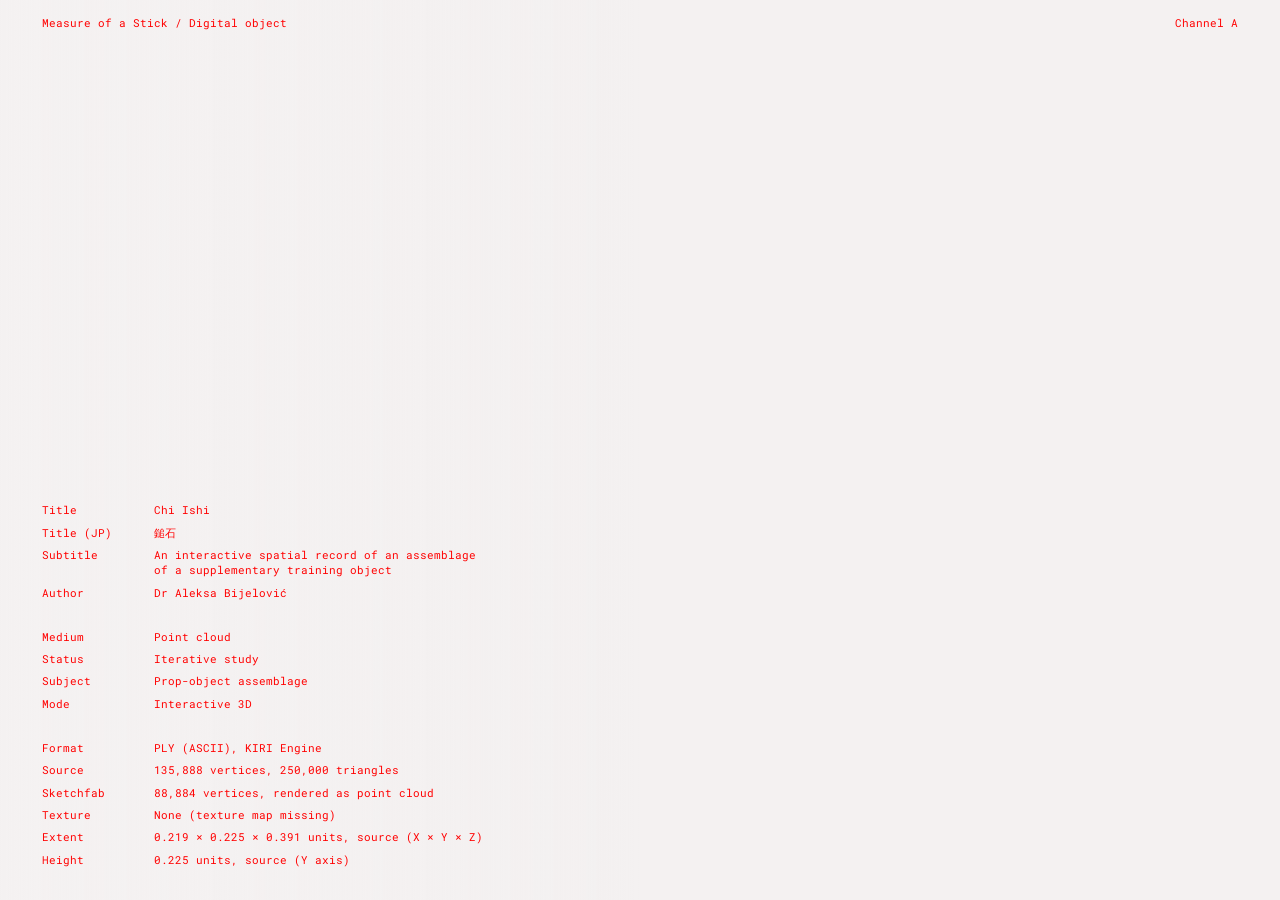
==== channel-a-chi-ishi.html @ 33a5dd03 "Merge branch 'channel-a-merge-title-into-metadata' Co-Authored-By: Claude Haiku 5.5 <noreply@anthrop" ====
<!DOCTYPE html>
<html lang="en">
<head>
<meta charset="UTF-8">

<meta
  name="viewport"
  content="width=device-width, initial-scale=1.0, viewport-fit=cover"
>

<title>Chi Ishi 鎚石</title>

<link rel="icon" href="apple-touch-icon.png" sizes="180x180" type="image/png">
<link rel="apple-touch-icon" href="apple-touch-icon.png">

<!-- Google Fonts: Inter 600 (display) + Roboto Mono (text) -->

<link rel="preconnect" href="https://fonts.googleapis.com">
<link rel="preconnect" href="https://fonts.gstatic.com" crossorigin>

<link
  href="https://fonts.googleapis.com/css2?family=Inter:wght@600&family=Roboto+Mono:ital,wght@0,400;1,400&display=swap"
  rel="stylesheet"
>


<style>

/* =========================================================
   GLOBAL
   Visual principles aligned with Channel B
   (Measure of a Stick)
========================================================= */

:root {
  --light: #F4F1F1;
  --dark: #000000;

  --dark-muted: var(--dark);
  --dark-subtle: rgba(0,0,0,0.42);

  --rule-weight: 1px;
  --rule-dark: rgba(68,64,59,0.24);

  --type-small: calc(var(--type-body) * 0.68);
  --type-body: clamp(0.95rem, 1.25vw, 1.2rem);

  /* Size relations: small = 0.68 x body, display = 2.25 x body */
  --type-display: calc(var(--type-body) * 2.25);

  --page-x: clamp(1.25rem, 3.25vw, 3.5rem);
}


* {
  box-sizing: border-box;
}


html,
body {
  width: 100%;
  height: 100%;
  margin: 0;
}


body {
  overflow: hidden;

  background: var(--light);
  color: var(--dark);

  font-family:
    "Roboto Mono",
    monospace;

  font-size: var(--type-body);
  font-weight: 400;
  line-height: 1.4;

  /* Long words break rather than push the page wider */
  overflow-wrap: anywhere;

  -webkit-font-smoothing: antialiased;
  -moz-osx-font-smoothing: grayscale;
}


h1,
p {
  margin-top: 0;
}


::selection {
  background: var(--dark);
  color: var(--light);
}


/* =========================================================
   TYPOGRAPHY

   Display text: Inter 600
   Other text: Roboto Mono 400
========================================================= */

.display-text {
  font-family:
    "Inter",
    Arial,
    sans-serif;

  font-size: var(--type-display);
  font-weight: 600;

  line-height: 1.2;
  letter-spacing: 0em;

  overflow-wrap: anywhere;
}


/* =========================================================
   SKETCHFAB VIEWER
========================================================= */

.viewer {
  position: absolute;
  inset: 0;

  background: var(--light);
}


.viewer iframe {
  width: 100%;
  height: 100%;

  display: block;

  border: 0;
}


/* =========================================================
   LIGHT GRADIENT OVERLAY

   Solid #F4F1F1 at left.
   Fully transparent at 50%.

   To change where transparency is complete,
   change the final "50%" value below.
========================================================= */

.viewer-gradient {
  position: absolute;
  z-index: 5;

  inset: 0;

  background:
    linear-gradient(
      90deg,
      #F4F1F1 0%,
      rgba(244,241,241,0) 50%
    );

  pointer-events: none;
}


/* =========================================================
   FIXED CHANNEL HEADER

   No mix-blend-mode.
========================================================= */

.installation-ui {
  position: fixed;
  z-index: 100;

  top: 0;
  left: 0;
  right: 0;

  display: grid;

  grid-template-columns:
    1fr
    1fr;

  align-items: start;

  padding:
    max(1rem, env(safe-area-inset-top))
    var(--page-x)
    1rem;

  color: var(--dark);

  transition: color 300ms ease;

  pointer-events: none;
}


.channel-description,
.channel {
  font-family:
    "Roboto Mono",
    monospace;

  font-size: var(--type-small);
  font-weight: 400;

  line-height: 1.4;
  letter-spacing: 0em;

  color: #FF0000;
}


.channel-description {
  justify-self: start;
}


.channel {
  justify-self: end;

  text-align: right;
}


/* =========================================================
   WORK TITLE
========================================================= */

/* Text block under the title: Channel B opening-subtitle and author styles */

/* =========================================================
   INFORMATION
========================================================= */

.info {
  position: absolute;
  z-index: 10;

  left: var(--page-x);

  bottom:
    max(
      2rem,
      env(safe-area-inset-bottom)
    );

  width:
    min(
      34rem,
      calc(100% - (var(--page-x) * 2))
    );

  pointer-events: none;
}


.description {
  max-width: 32rem;

  margin:
    0
    0
    1.75rem;

  font-family:
    "Roboto Mono",
    monospace;

  font-size: var(--type-body);
  font-weight: 400;

  line-height: 1.4;
  letter-spacing: 0em;

  color: var(--dark);
}


/* =========================================================
   METADATA
========================================================= */

.metadata {
  display: grid;

  grid-template-columns:
    6rem
    minmax(0, 1fr);

  gap:
    0.45rem
    1rem;

  max-width: 28rem;

  font-family:
    "Roboto Mono",
    monospace;

  font-size: var(--type-small);
  font-weight: 400;

  line-height: 1.4;
  letter-spacing: 0em;

  color: #FF0000;
}


.metadata .label,
.metadata .value {
  color: #FF0000;
}


/* Gap between the work details and the technical details */
.metadata .group {
  grid-column: 1 / -1;
  height: 0.9rem;
}


/* =========================================================
   TABLET
   781px to 1180px
========================================================= */

@media
  (min-width: 781px)
  and
  (max-width: 1180px) {

  :root {
    --type-small: calc(var(--type-body) * 0.68);

    --type-body:
      clamp(0.98rem, 1.7vw, 1.12rem);

    --type-display: calc(var(--type-body) * 2.25);

    --page-x:
      clamp(1.75rem, 4vw, 3rem);
  }


  .installation-ui {
    padding:
      max(1rem, env(safe-area-inset-top))
      var(--page-x)
      0.85rem;
  }


  .channel-description,
  .channel,
  .metadata,
  .info {
    width:
      min(
        30rem,
        calc(100% - (var(--page-x) * 2))
      );
  }


  .description {
    max-width: 28rem;
  }


  .metadata {
    max-width: 26rem;
  }


}


/* =========================================================
   MOBILE
   780px and below
========================================================= */

@media (max-width: 780.98px) {

  :root {
    --type-small: calc(var(--type-body) * 0.68);

    --type-body:
      clamp(0.92rem, 3.7vw, 1.02rem);

    --type-display: calc(var(--type-body) * 2.25);

    --page-x: 1.25rem;
  }


  .installation-ui {
    grid-template-columns:
      minmax(0, 1fr)
      auto;

    gap: 1rem;

    padding:
      max(0.9rem, env(safe-area-inset-top))
      var(--page-x)
      0.75rem;
  }


  .channel-description,
  .channel,
  .metadata,
  .info {
    bottom:
      max(
        1.25rem,
        env(safe-area-inset-bottom)
      );

    width:
      min(
        22rem,
        calc(100% - (var(--page-x) * 2))
      );
  }


  .description {
    max-width: 21rem;

    margin-bottom: 1.25rem;

    line-height: 1.4;
  }


  .metadata {
    grid-template-columns:
      5.5rem
      minmax(0, 1fr);

    gap:
      0.35rem
      0.75rem;

    max-width: 21rem;
  }


}


/* =========================================================
   NARROW MOBILE
========================================================= */

@media (max-width: 560px) {

  .info {
    width:
      calc(
        100% -
        (var(--page-x) * 2)
      );
  }


  .description {
    max-width: 18rem;

    margin-bottom: 0;
  }




}


/* =========================================================
   SMALL MOBILE
========================================================= */

@media (max-width: 390px) {

  :root {
    --type-small: calc(var(--type-body) * 0.68);
    --type-body: 0.9rem;

    --type-display: calc(var(--type-body) * 2.25);

    --page-x: 1rem;
  }


  .installation-ui {
    padding-left: var(--page-x);
    padding-right: var(--page-x);
  }




  .description {
    max-width:
      calc(100vw - 2rem);
  }


}


/* =========================================================
   SHORT LANDSCAPE
========================================================= */

@media
  (max-height: 560px)
  and
  (orientation: landscape) {

  .installation-ui {
    padding-top:
      max(
        0.75rem,
        env(safe-area-inset-top)
      );
  }




  .description {
    max-width: 28rem;

    margin-bottom: 0.8rem;

    line-height: 1.4;
  }


  .metadata {
    gap:
      0.2rem
      0.75rem;
  }


}


/* Short screens: show only the work details,
   so the text blocks do not run into each other */
@media (max-height: 660px) {

  .metadata .tech,
  .metadata .tech-group {
    display: none;
  }

}

/* Visually hidden, but kept for screen readers and document structure */
.sr-only {
  position: absolute;
  width: 1px;
  height: 1px;
  padding: 0;
  margin: -1px;
  overflow: hidden;
  clip: rect(0, 0, 0, 0);
  white-space: nowrap;
  border: 0;
}
</style>
</head>


<body>


<!-- =========================================================
     POINT CLOUD
========================================================= -->

<div class="viewer">

  <iframe
    title="Chi Ishi 鎚石"
    src="https://sketchfab.com/models/12edb1d4e12f4532b8b60159dd3592c0/embed?ui_infos=0&ui_watermark_link=0"
    frameborder="0"
    allow="autoplay; fullscreen; xr-spatial-tracking"
    allowfullscreen
    mozallowfullscreen="true"
    webkitallowfullscreen="true"
    xr-spatial-tracking
    execution-while-out-of-viewport
    execution-while-not-rendered
    web-share>
  </iframe>

</div>


<!-- =========================================================
     #F4F1F1 GRADIENT OVERLAY
========================================================= -->

<div
  class="viewer-gradient"
  aria-hidden="true"
></div>


<!-- =========================================================
     FIXED CHANNEL HEADER
========================================================= -->

<div
  class="installation-ui"
  aria-hidden="true"
>

  <div class="channel-description">
    Measure of a Stick / Digital object
  </div>

  <div class="channel">
    Channel A
  </div>

</div>


<!-- =========================================================
     WORK TITLE
========================================================= -->

<h1 class="sr-only">Chi Ishi 鎚石</h1>




<!-- =========================================================
     METADATA
========================================================= -->

<section class="info">

  <div class="metadata">

    <div class="label">
      Title
    </div>

    <div class="value">
      Chi Ishi
    </div>

    <div class="label">
      Title (JP)
    </div>

    <div class="value">
      鎚石
    </div>

    <div class="label">
      Subtitle
    </div>

    <div class="value">
      An interactive spatial record of an assemblage of a supplementary training object
    </div>

    <div class="label">
      Author
    </div>

    <div class="value">
      Dr Aleksa Bijelović
    </div>

    <div class="group" aria-hidden="true"></div>
    <div class="label">
      Medium
    </div>

    <div class="value">
      Point cloud
    </div>

    <div class="label">
      Status
    </div>

    <div class="value">
      Iterative study
    </div>

    <div class="label">
      Subject
    </div>

    <div class="value">
      Prop-object assemblage
    </div>

    <div class="label">
      Mode
    </div>

    <div class="value">
      Interactive 3D
    </div>

    <div class="group" aria-hidden="true"></div>
    <div class="label tech">
      Format
    </div>

    <div class="value tech">
      PLY (ASCII), KIRI Engine
    </div>

    <div class="label tech">
      Source
    </div>

    <div class="value tech">
      135,888 vertices, 250,000 triangles
    </div>

    <div class="label tech">
      Sketchfab
    </div>

    <div class="value tech">
      88,884 vertices, rendered as point cloud
    </div>

    <div class="label tech">
      Texture
    </div>

    <div class="value tech">
      None (texture map missing)
    </div>

    <div class="label tech">
      Extent
    </div>

    <div class="value tech">
      0.219 × 0.225 × 0.391 units, source (X × Y × Z)
    </div>

    <div class="label tech">
      Height
    </div>

    <div class="value tech">
      0.225 units, source (Y axis)
    </div>

  </div>

</section>


</body>
</html>
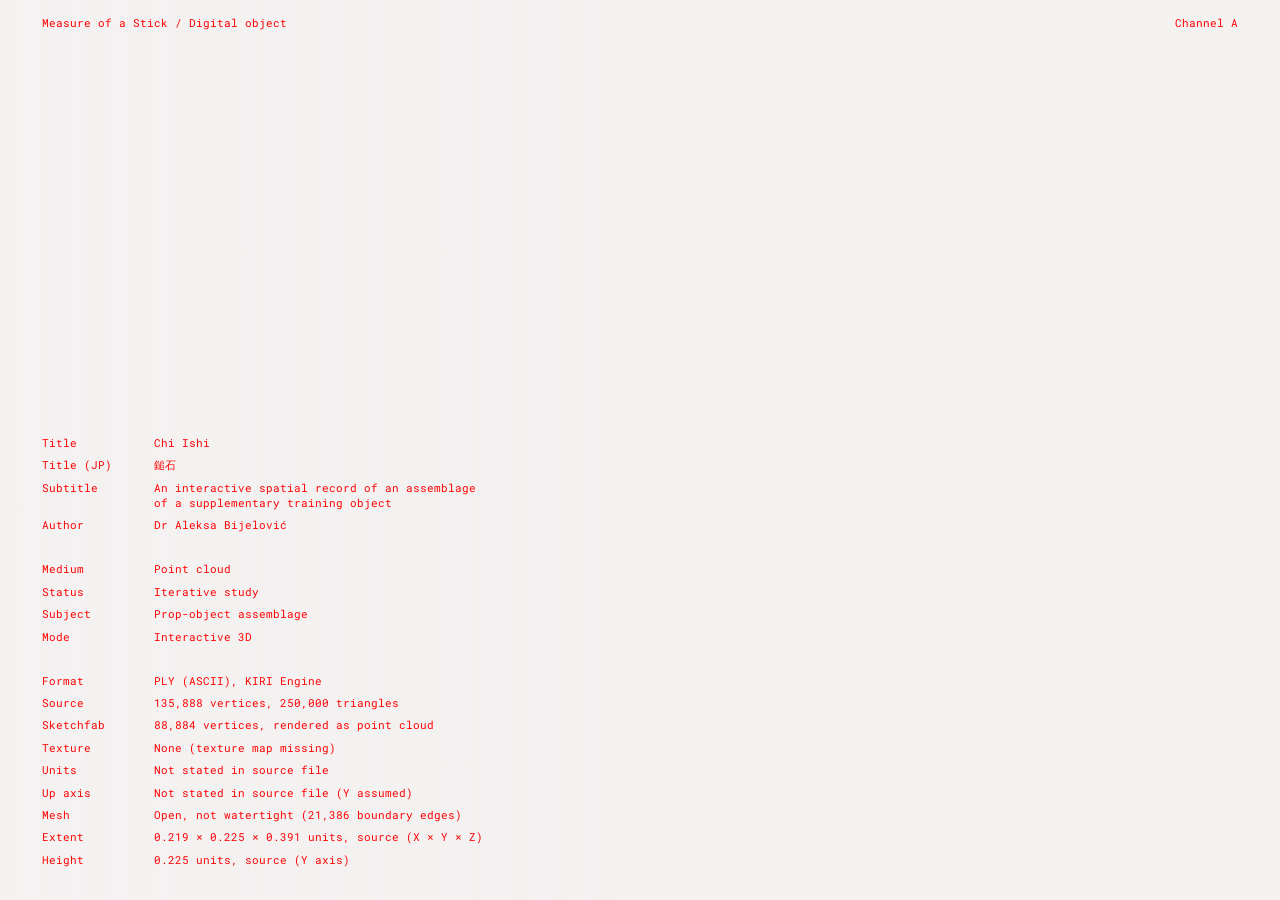
==== commit 00d87be2: "Merge branch 'channel-a-file-issues' Co-Authored-By: Claude Haiku 5.5 <noreply@anthropic.com> Claude" ====
--- a/channel-a-chi-ishi.html
+++ b/channel-a-chi-ishi.html
@@ -762,6 +762,30 @@
     </div>
 
     <div class="label tech">
+      Units
+    </div>
+
+    <div class="value tech">
+      Not stated in source file
+    </div>
+
+    <div class="label tech">
+      Up axis
+    </div>
+
+    <div class="value tech">
+      Not stated in source file (Y assumed)
+    </div>
+
+    <div class="label tech">
+      Mesh
+    </div>
+
+    <div class="value tech">
+      Open, not watertight (21,386 boundary edges)
+    </div>
+
+    <div class="label tech">
       Extent
     </div>
 
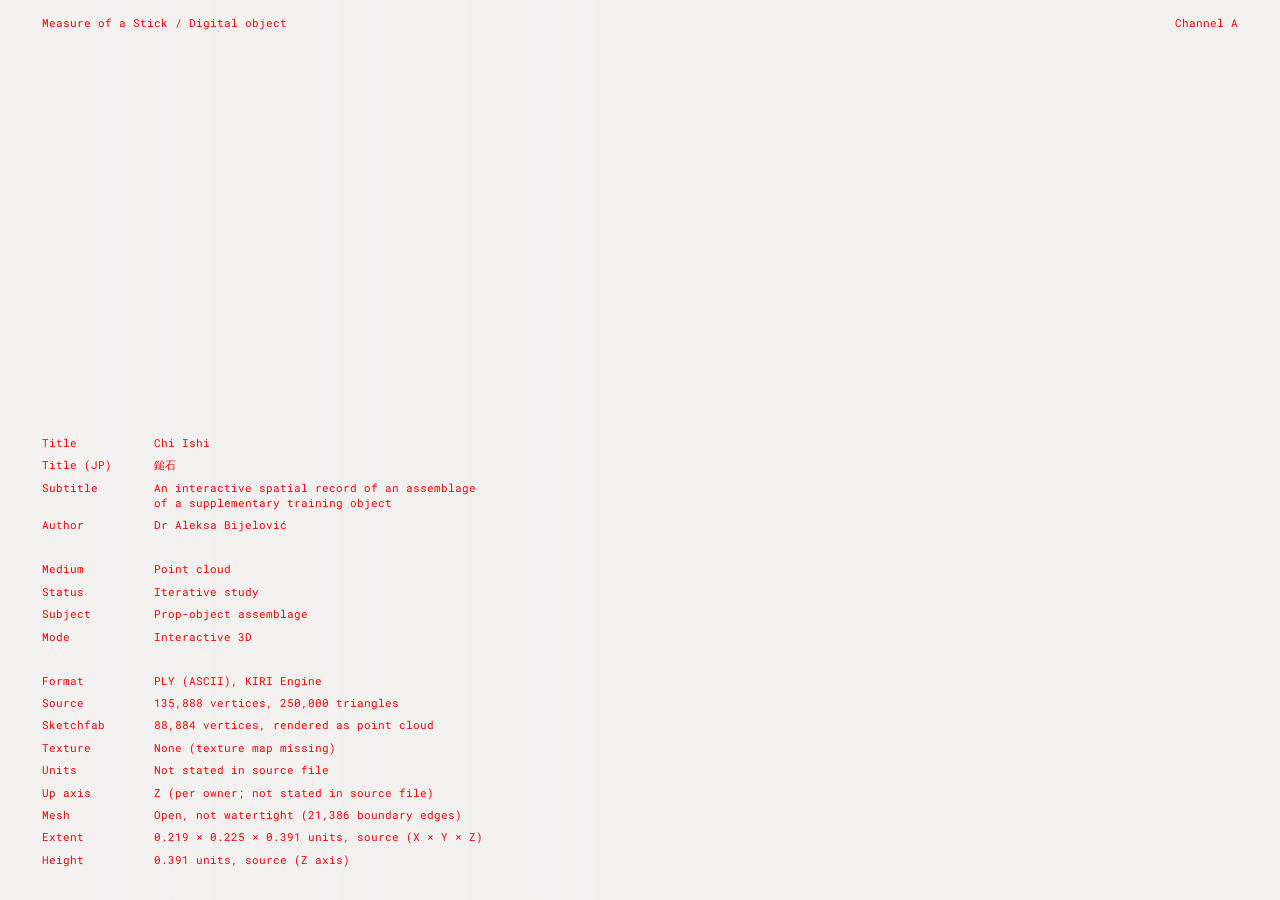
==== commit 18285f7a: "Merge branch 'channel-a-height-z' Co-Authored-By: Claude Haiku 5.5 <noreply@anthropic.com> Claude-Se" ====
--- a/channel-a-chi-ishi.html
+++ b/channel-a-chi-ishi.html
@@ -774,7 +774,7 @@
     </div>
 
     <div class="value tech">
-      Not stated in source file (Y assumed)
+      Z (per owner; not stated in source file)
     </div>
 
     <div class="label tech">
@@ -798,7 +798,7 @@
     </div>
 
     <div class="value tech">
-      0.225 units, source (Y axis)
+      0.391 units, source (Z axis)
     </div>
 
   </div>
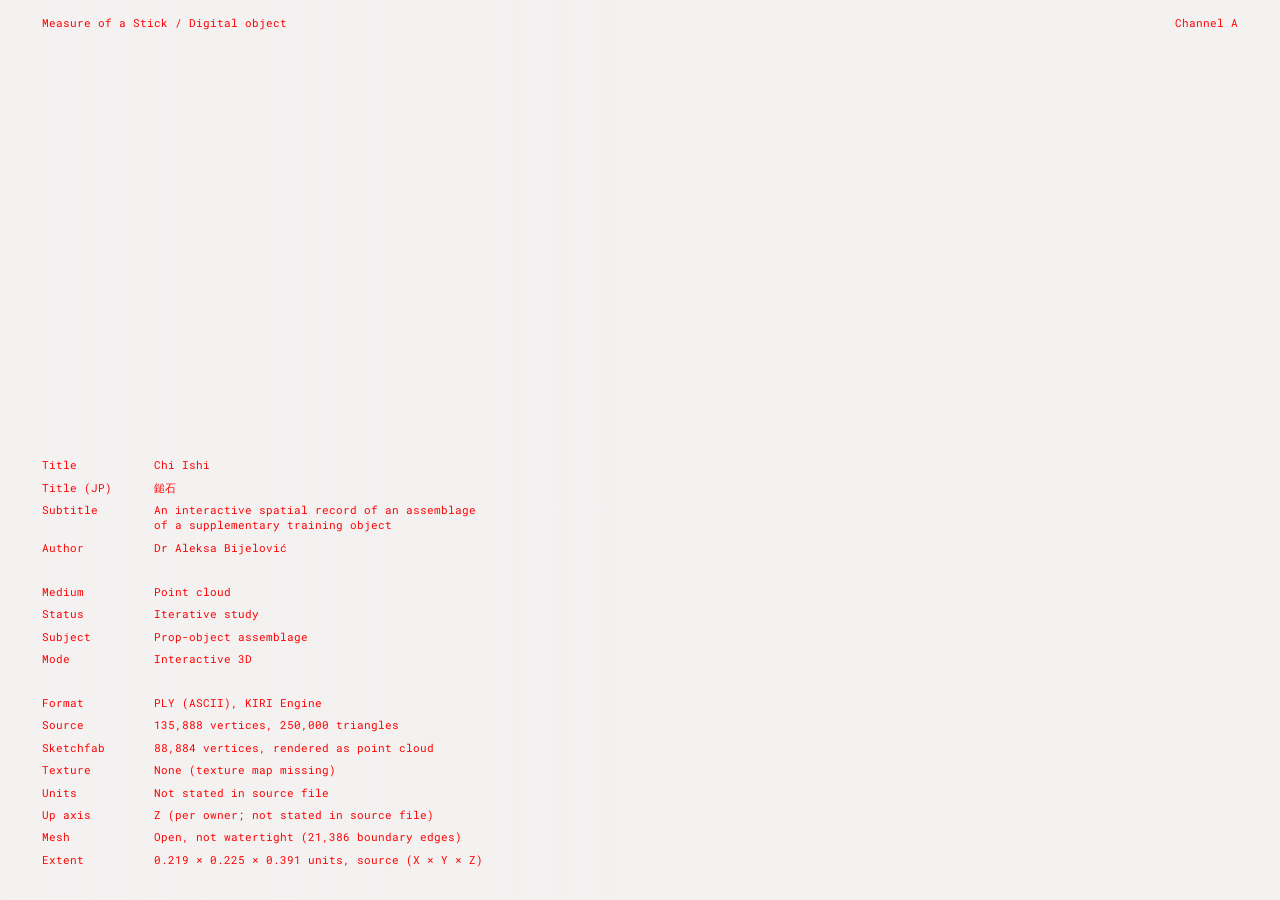
==== commit 0246ceb6: "Merge branch 'channel-a-remove-height-row' Co-Authored-By: Claude Haiku 5.5 <noreply@anthropic.com> " ====
--- a/channel-a-chi-ishi.html
+++ b/channel-a-chi-ishi.html
@@ -793,14 +793,6 @@
       0.219 × 0.225 × 0.391 units, source (X × Y × Z)
     </div>
 
-    <div class="label tech">
-      Height
-    </div>
-
-    <div class="value tech">
-      0.391 units, source (Z axis)
-    </div>
-
   </div>
 
 </section>
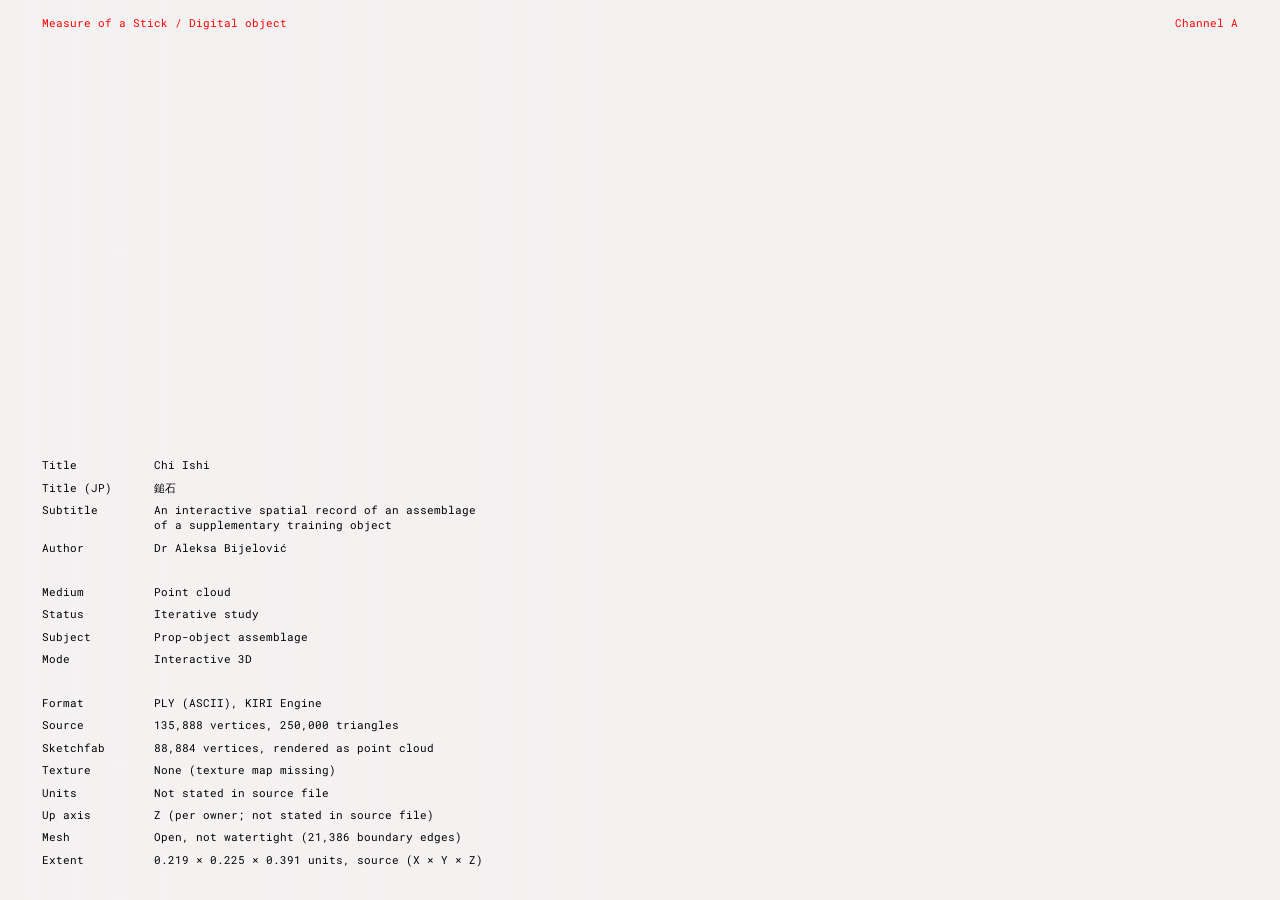
==== commit 2c9440a7: "Set Channel A metadata text to black Co-Authored-By: Claude Haiku 5.5 <noreply@anthropic.com> Claude" ====
--- a/channel-a-chi-ishi.html
+++ b/channel-a-chi-ishi.html
@@ -315,13 +315,13 @@
   line-height: 1.4;
   letter-spacing: 0em;
 
-  color: #FF0000;
+  color: var(--dark);
 }
 
 
 .metadata .label,
 .metadata .value {
-  color: #FF0000;
+  color: var(--dark);
 }
 
 
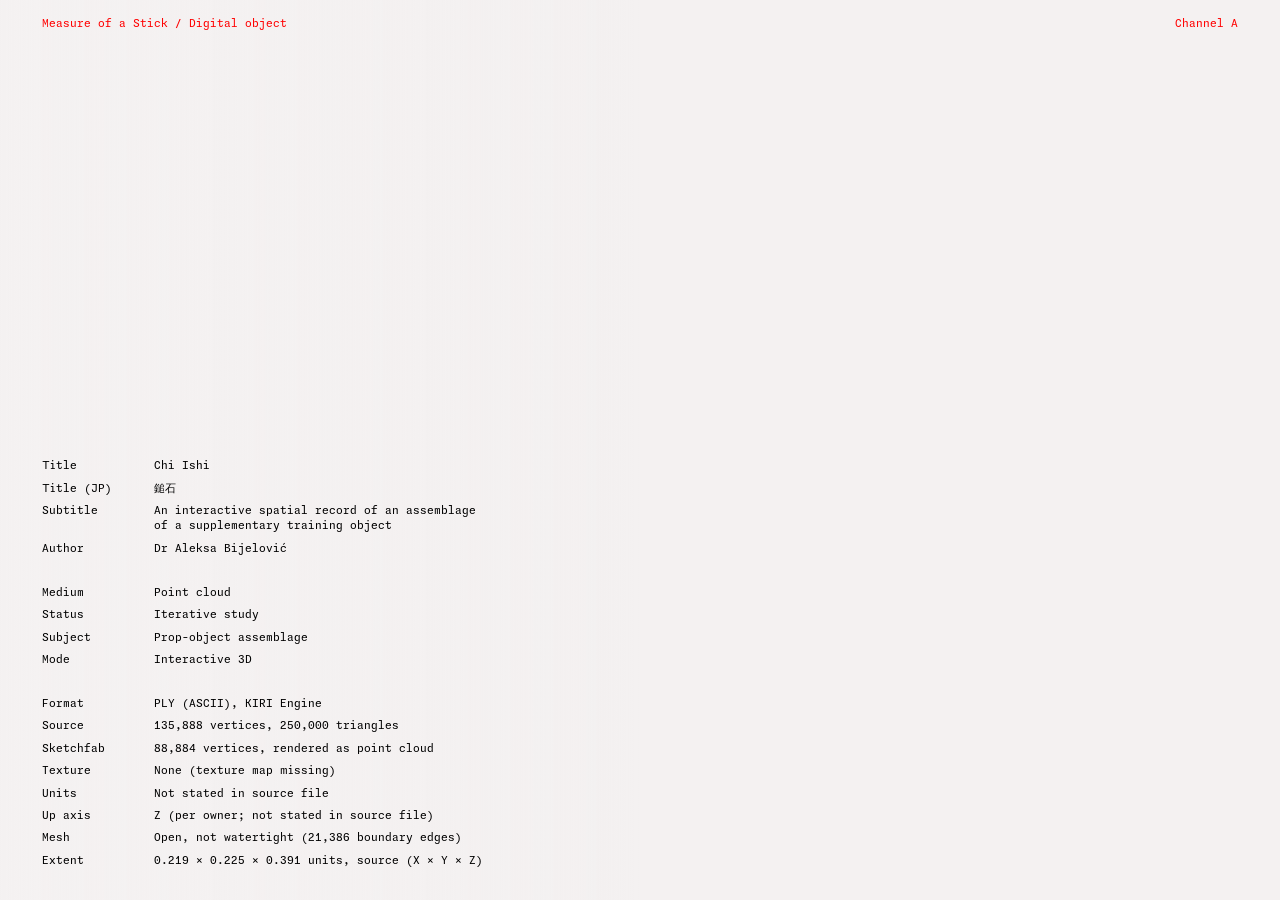
==== commit 939ca6ea: "Merge branch 'channel-a-monaspace' Co-Authored-By: Claude Haiku 5.5 <noreply@anthropic.com> Claude-S" ====
--- a/channel-a-chi-ishi.html
+++ b/channel-a-chi-ishi.html
@@ -13,7 +13,7 @@
 <link rel="icon" href="apple-touch-icon.png" sizes="180x180" type="image/png">
 <link rel="apple-touch-icon" href="apple-touch-icon.png">
 
-<!-- Google Fonts: Inter 600 (display) + Roboto Mono (text) -->
+<!-- Google Fonts: Inter 600 (display) + Roboto Mono (fallback text) -->
 
 <link rel="preconnect" href="https://fonts.googleapis.com">
 <link rel="preconnect" href="https://fonts.gstatic.com" crossorigin>
@@ -25,6 +25,15 @@
 
 
 <style>
+
+@font-face {
+  font-family: "Monaspace Neon";
+  src: url("fonts/monaspace-neon-latin-400-normal.woff2") format("woff2");
+  font-weight: 400;
+  font-style: normal;
+  font-display: swap;
+}
+
 
 /* =========================================================
    GLOBAL
@@ -72,6 +81,7 @@
   color: var(--dark);
 
   font-family:
+    "Monaspace Neon",
     "Roboto Mono",
     monospace;
 
@@ -209,6 +219,7 @@
 .channel-description,
 .channel {
   font-family:
+    "Monaspace Neon",
     "Roboto Mono",
     monospace;
 
@@ -275,6 +286,7 @@
     1.75rem;
 
   font-family:
+    "Monaspace Neon",
     "Roboto Mono",
     monospace;
 
@@ -306,6 +318,7 @@
   max-width: 28rem;
 
   font-family:
+    "Monaspace Neon",
     "Roboto Mono",
     monospace;
 
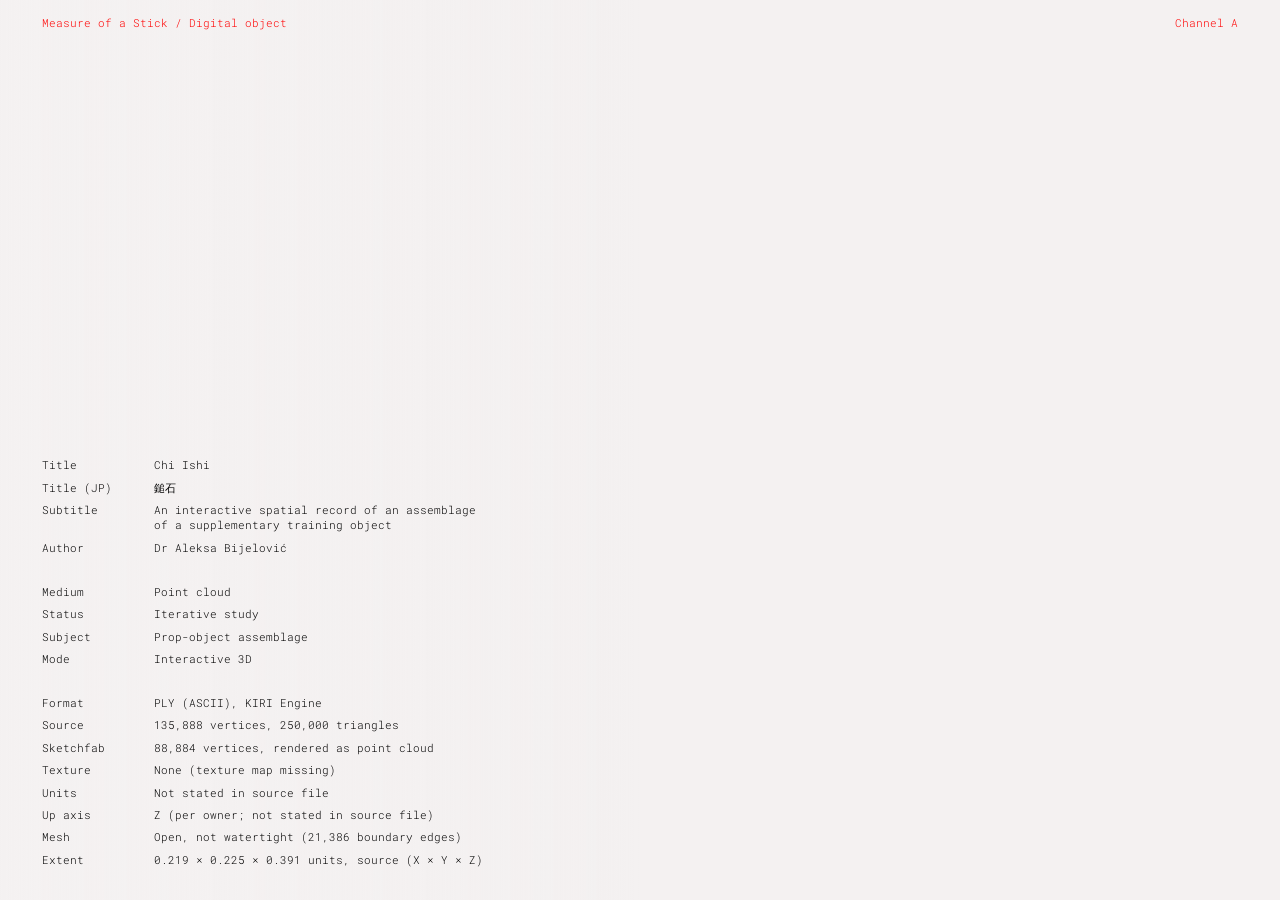
==== commit c9eda719: "Replace Monaspace with Roboto Mono 300 on Channel A Removes the Monaspace Neon face and its font-fac" ====
--- a/channel-a-chi-ishi.html
+++ b/channel-a-chi-ishi.html
@@ -13,26 +13,18 @@
 <link rel="icon" href="apple-touch-icon.png" sizes="180x180" type="image/png">
 <link rel="apple-touch-icon" href="apple-touch-icon.png">
 
-<!-- Google Fonts: Inter 600 (display) + Roboto Mono (fallback text) -->
+<!-- Google Fonts: Inter 600 (display) + Roboto Mono (text) -->
 
 <link rel="preconnect" href="https://fonts.googleapis.com">
 <link rel="preconnect" href="https://fonts.gstatic.com" crossorigin>
 
 <link
-  href="https://fonts.googleapis.com/css2?family=Inter:wght@600&family=Roboto+Mono:ital,wght@0,400;1,400&display=swap"
+  href="https://fonts.googleapis.com/css2?family=Inter:wght@600&family=Roboto+Mono:ital,wght@0,300;1,300&display=swap"
   rel="stylesheet"
 >
 
 
 <style>
-
-@font-face {
-  font-family: "Monaspace Neon";
-  src: url("fonts/monaspace-neon-latin-400-normal.woff2") format("woff2");
-  font-weight: 400;
-  font-style: normal;
-  font-display: swap;
-}
 
 
 /* =========================================================
@@ -81,12 +73,11 @@
   color: var(--dark);
 
   font-family:
-    "Monaspace Neon",
     "Roboto Mono",
     monospace;
 
   font-size: var(--type-body);
-  font-weight: 400;
+  font-weight: 300;
   line-height: 1.4;
 
   /* Long words break rather than push the page wider */
@@ -219,12 +210,11 @@
 .channel-description,
 .channel {
   font-family:
-    "Monaspace Neon",
     "Roboto Mono",
     monospace;
 
   font-size: var(--type-small);
-  font-weight: 400;
+  font-weight: 300;
 
   line-height: 1.4;
   letter-spacing: 0em;
@@ -286,12 +276,11 @@
     1.75rem;
 
   font-family:
-    "Monaspace Neon",
     "Roboto Mono",
     monospace;
 
   font-size: var(--type-body);
-  font-weight: 400;
+  font-weight: 300;
 
   line-height: 1.4;
   letter-spacing: 0em;
@@ -318,12 +307,11 @@
   max-width: 28rem;
 
   font-family:
-    "Monaspace Neon",
     "Roboto Mono",
     monospace;
 
   font-size: var(--type-small);
-  font-weight: 400;
+  font-weight: 300;
 
   line-height: 1.4;
   letter-spacing: 0em;
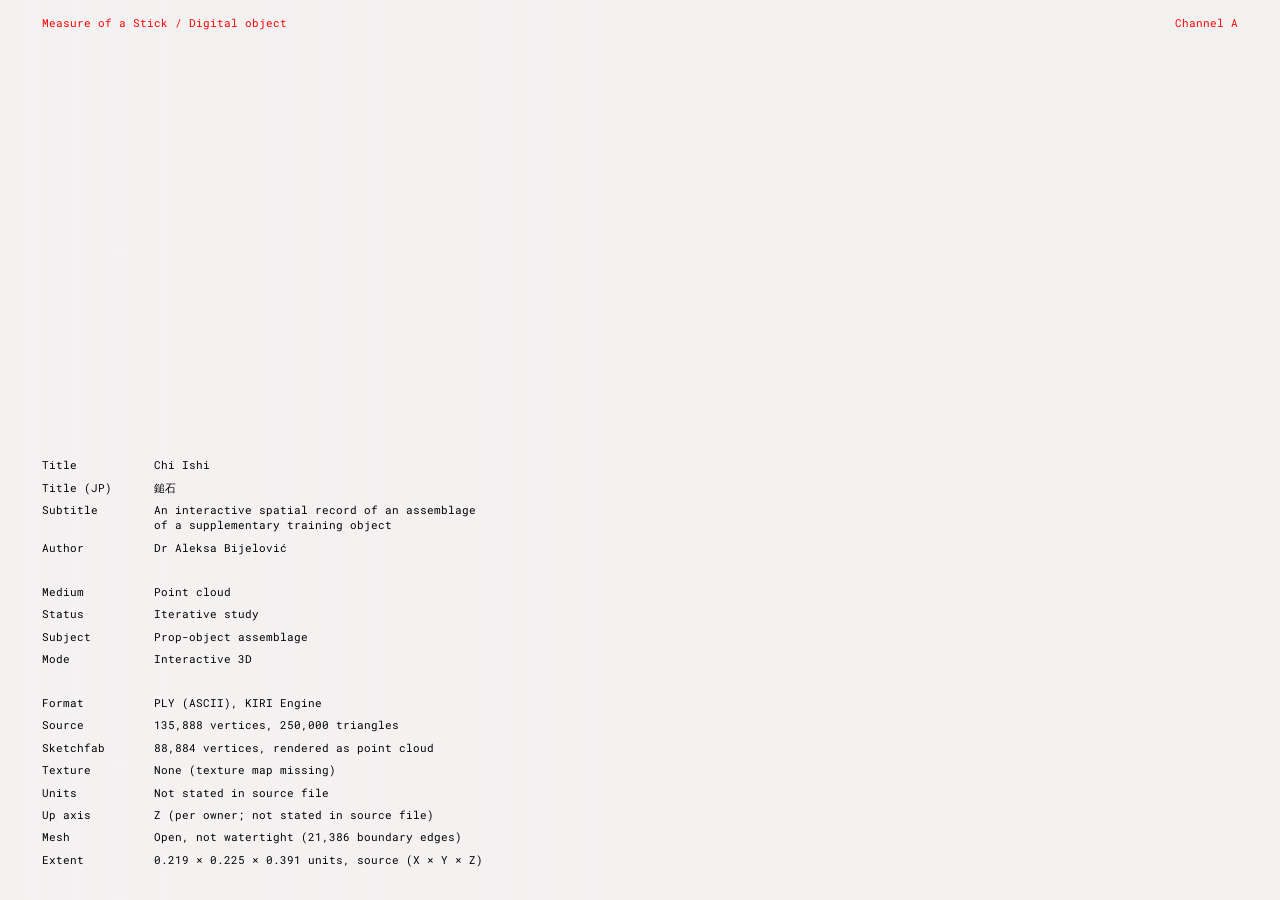
==== commit 509dd498: "Merge branch 'roboto-mono-400' Co-Authored-By: Claude Haiku 5.5 <noreply@anthropic.com> Claude-Sessi" ====
--- a/channel-a-chi-ishi.html
+++ b/channel-a-chi-ishi.html
@@ -19,7 +19,7 @@
 <link rel="preconnect" href="https://fonts.gstatic.com" crossorigin>
 
 <link
-  href="https://fonts.googleapis.com/css2?family=Inter:wght@600&family=Roboto+Mono:ital,wght@0,300;1,300&display=swap"
+  href="https://fonts.googleapis.com/css2?family=Inter:wght@600&family=Roboto+Mono:ital,wght@0,400;1,400&display=swap"
   rel="stylesheet"
 >
 
@@ -77,7 +77,7 @@
     monospace;
 
   font-size: var(--type-body);
-  font-weight: 300;
+  font-weight: 400;
   line-height: 1.4;
 
   /* Long words break rather than push the page wider */
@@ -214,7 +214,7 @@
     monospace;
 
   font-size: var(--type-small);
-  font-weight: 300;
+  font-weight: 400;
 
   line-height: 1.4;
   letter-spacing: 0em;
@@ -280,7 +280,7 @@
     monospace;
 
   font-size: var(--type-body);
-  font-weight: 300;
+  font-weight: 400;
 
   line-height: 1.4;
   letter-spacing: 0em;
@@ -311,7 +311,7 @@
     monospace;
 
   font-size: var(--type-small);
-  font-weight: 300;
+  font-weight: 400;
 
   line-height: 1.4;
   letter-spacing: 0em;
